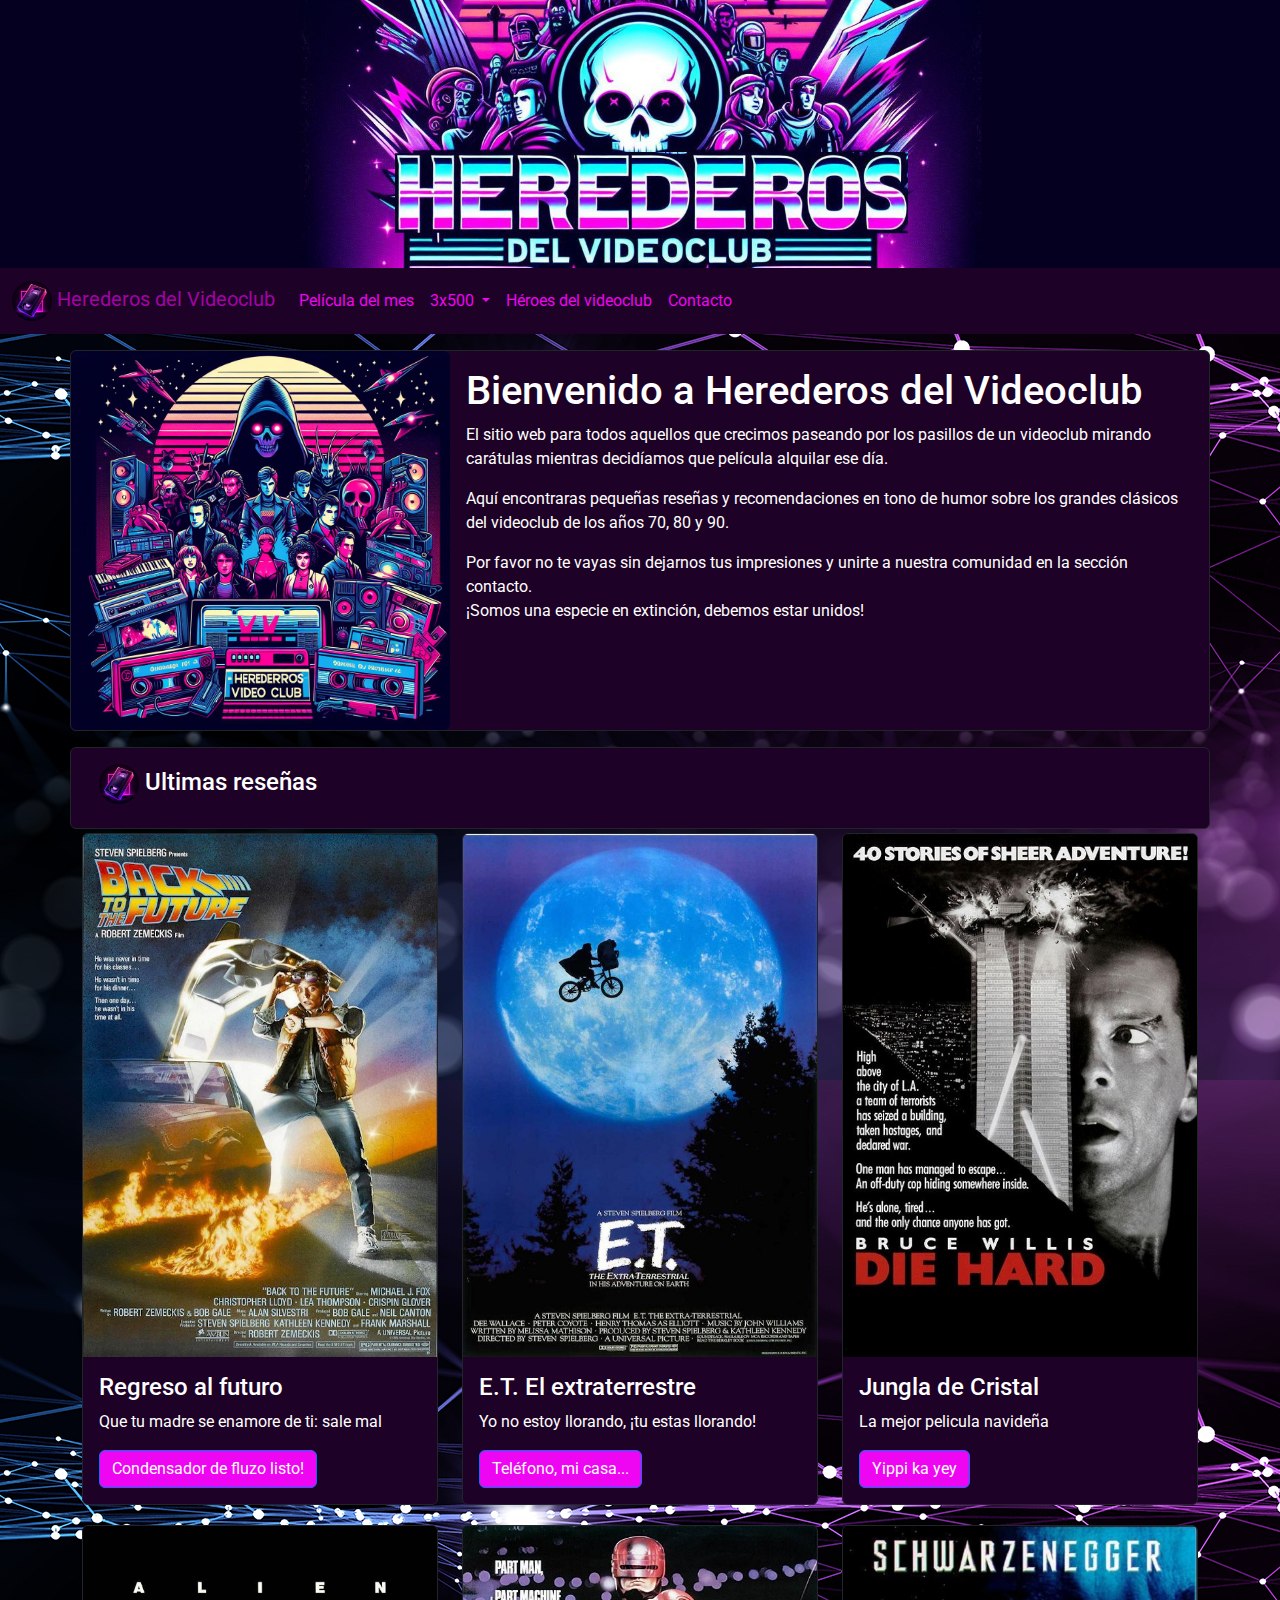
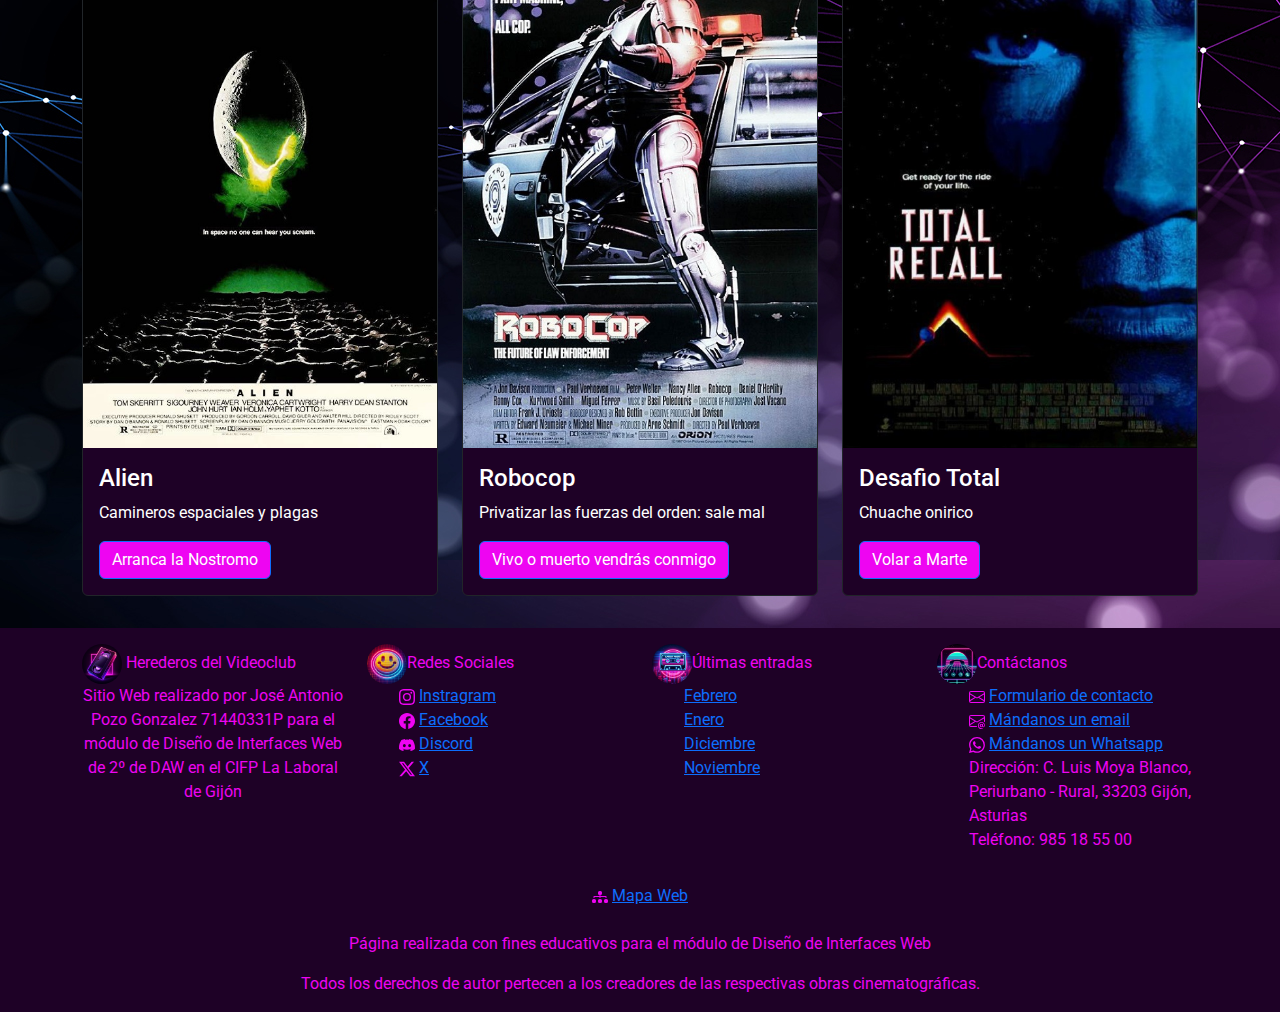
==== index.html @ 377fb8b8 "Subida de Archivos o punto inicial" ====
<!DOCTYPE html>
<!-- Pozo González José Antonio. DNI: 71440331P-->
<!-- email: iwc70842@educastur.es-->
<html lang="es">

<head>
  <meta charset="UTF-8"/>
  <meta name="viewport" content="width=device-width, initial-scale=1"/>
  <link type="text/css" rel="stylesheet" href="bs/css/bootstrap.min.css"/>
  <link type="text/css" rel="stylesheet" href="/css/estilo.css"/>  
  <link rel="preconnect" href="https://fonts.googleapis.com"/>
  <link rel="preconnect" href="https://fonts.gstatic.com" crossorigin/>
  <link href="https://fonts.googleapis.com/css2?family=Roboto&display=swap" rel="stylesheet"/>
  <title>Herederos del videoclub</title>
</head>

<body>
  <script src="bs/js/bootstrap.bundle.min.js"></script>

  <header>  
    <a href="index.html"><img src="/img/cabecera.jpg" class="img-fluid"  width="100%" alt="Logo Herederos del Videoclub"></a>      
  </header>  
    
  <nav class="navbar navbar-expand-sm sticky-top">
    <div class="container-fluid">
      <a class="navbar-brand" href="/index.html"><img src="/img/logo.jpg" alt="Logo Herederos" style="width:40px;" class="rounded-pill"> Herederos del Videoclub </a>
      <button class="navbar-toggler" type="button" data-bs-toggle="collapse" data-bs-target="#collapsibleNavbar">
        <span class="navbar-toggler-icon"></span>
      </button>
      <div class="collapse navbar-collapse" id="collapsibleNavbar">
        <ul class="navbar-nav">
          <li class="nav-item">
            <a class="nav-link" href="peliculames.html#regreso">Película del mes</a>
          </li>          
          <li class="nav-item dropdown">            
             <a class="nav-link dropdown-toggle" href="/3x500.html" id="navbarScrollingDropdown" role="button" data-bs-toggle="dropdown" aria-expanded="false">
             3x500
            </a>
            <ul class="dropdown-menu" aria-labelledby="navbarScrollingDropdown">
              <li><a class="dropdown-item" href="/3x500.html#sly">Pack Stallone</a></li>
              <li><a class="dropdown-item" href="/3x500.html#Schwarzenegger">Pack Schwarzenegger</a></li>             
              <li><a class="dropdown-item" href="/3x500.html#Van Damme">Pack Jean-Claude Van Damme</a></li>
            </ul>
          </li>         
          <li class="nav-item">
            <a class="nav-link" href="HeroesVHS.html#heroes">Héroes del videoclub</a>
          </li>
          <li class="nav-item">
            <a class="nav-link" href="contacto.html#formulario">Contacto</a>
          </li>
        </ul>
      </div>
    </div>
  </nav>

  <main>
    <section>
      <div class="container mt-3">
        <div class="row justify-content-between">
          <div class="card mb-3 border-dark text-white px-0">  
            <div class="row g-0">         
              <div class="col-md-4">
                <img src="/img/Portada.jpg" class="img-fluid rounded" alt="Imagen de los herederos del videoclub">
              </div>
              <div class="col-md-8">
                <div class="card-body">
                  <h1 class="card-title">Bienvenido a Herederos del Videoclub</h1>
                  <p class="card-text">El sitio web para todos aquellos que crecimos paseando por los pasillos de un videoclub mirando carátulas mientras decidíamos que película alquilar ese día. </p>
                  <p> Aquí encontraras pequeñas reseñas y recomendaciones en tono de humor sobre los grandes clásicos del videoclub de los años 70, 80 y 90.</p>
                  <p> Por favor no te vayas sin dejarnos tus impresiones y unirte a nuestra comunidad en la sección contacto. <br> ¡Somos una especie en extinción, debemos estar unidos!</p>                  
                </div>
              </div>
            </div> 
          </div>         
        </div>
      </div>
    </section>
    <section>      
      <div class="container">
        <div class="row">
          <div class="card border-dark text-white"> 
            <div class="card-body">
              <h4 class="card-title"><img src="/img/logo.jpg" alt="Logo Herederos" style="width:40px;" class="rounded-pill"> Ultimas reseñas</h4>
            </div>
          </div>
        </div>
      </div>
      <div class="container mt-1">
        <div class="row justify-content-between">
          <div class="col-sm-4">
            <div class="card border-dark mb-3 text-white">
              <img class="card-img-top" src="/img/regresofuturo.jpg" alt="Caratula Regreso al futuro">
              <div class="card-body">
                <h4 class="card-title">Regreso al futuro</h4>
                <p class="card-text">Que tu madre se enamore de ti: sale mal</p>
                <a href="peliculames.html#regreso" class="btn btn-primary">Condensador de fluzo listo!</a>
              </div>
            </div>
          </div>
          <div class="col-sm-4">
            <div class="card border-dark mb-3 text-white">
              <img class="card-img-top" src="/img/ET.jpg" alt="Caratula E.T. El extraterrestre">
              <div class="card-body">
                <h4 class="card-title">E.T. El extraterrestre</h4>
                <p class="card-text">Yo no estoy llorando, ¡tu estas llorando!</p>
                <a href="/peliculames.html#ET" class="btn btn-primary">Teléfono, mi casa...</a>
              </div>
            </div>
          </div>
          <div class="col-sm-4">
            <div class="card border-dark mb-3 text-white">
              <img class="card-img-top" src="/img/JunglaCristal.jpg" alt="Caratula La jungla de cristal">
              <div class="card-body">
                <h4 class="card-title">Jungla de Cristal</h4>
                <p class="card-text">La mejor pelicula navideña</p>
                <a href="peliculames.html#jungla" class="btn btn-primary">Yippi ka yey</a>
              </div>
            </div>
          </div>
        </div>
      </div>
      <div class="container mt-1">
        <div class="row justify-content-between">
          <div class="col-sm-4">
            <div class="card border-dark mb-3 text-white">
              <img class="card-img-top" src="/img/alien.jpg" alt="Caratula Alien">
              <div class="card-body">
                <h4 class="card-title">Alien</h4>
                <p class="card-text">Camineros espaciales y plagas</p>
                <a href="peliculames.html#alien" class="btn btn-primary">Arranca la Nostromo</a>
              </div>
            </div>
          </div>
          <div class="col-sm-4">
            <div class="card border-dark mb-3 text-white">
              <img class="card-img-top" src="/img/Robocop.jpg" alt="Caratula Robocop">
              <div class="card-body">
                <h4 class="card-title">Robocop</h4>
                <p class="card-text">Privatizar las fuerzas del orden: sale mal</p>
                <a href="/peliculames.html#robocop" class="btn btn-primary">Vivo o muerto vendrás conmigo</a>
              </div>
            </div>
          </div>
          <div class="col-sm-4">
            <div class="card border-dark mb-3 text-white">
              <img class="card-img-top" src="/img/DesafioTotal.jpg" alt="Caratula Desafio Total">
              <div class="card-body">
                <h4 class="card-title">Desafio Total</h4>
                <p class="card-text">Chuache onirico</p>
                <a href="/peliculames.html#desafio" class="btn btn-primary">Volar a Marte</a>
              </div>
            </div>
          </div>
        </div>
      </div>
    </section>  
  </main>

  <footer class="footer">
    <div class="container mt-3">
      <div class="row justify-content-around">
        <div class="col-sm-3 mt-3">
          <img src="/img/logo.jpg" alt="Logo Herederos" style="width:40px;" class="rounded-pill"> Herederos del Videoclub          
          <p class="text-center">Sitio Web realizado por José Antonio Pozo Gonzalez 71440331P para el módulo de Diseño de Interfaces Web de 2º de DAW en el CIFP La Laboral de Gijón</p>          
        </div>        
        <div class="col-sm-3 mt-3">
          <img src="/img/rrss.jpg" alt="Redes Sociales" style="width:40px;" class="rounded-pill">Redes Sociales
          
          <ul>
            <li>
              <svg xmlns="http://www.w3.org/2000/svg" width="16" height="16" fill="currentColor" class="bi bi-instagram" viewBox="0 0 16 16">
                <path d="M8 0C5.829 0 5.556.01 4.703.048 3.85.088 3.269.222 2.76.42a3.917 3.917 0 0 0-1.417.923A3.927 3.927 0 0 0 .42 2.76C.222 3.268.087 3.85.048 4.7.01 5.555 0 5.827 0 8.001c0 2.172.01 2.444.048 3.297.04.852.174 1.433.372 1.942.205.526.478.972.923 1.417.444.445.89.719 1.416.923.51.198 1.09.333 1.942.372C5.555 15.99 5.827 16 8 16s2.444-.01 3.298-.048c.851-.04 1.434-.174 1.943-.372a3.916 3.916 0 0 0 1.416-.923c.445-.445.718-.891.923-1.417.197-.509.332-1.09.372-1.942C15.99 10.445 16 10.173 16 8s-.01-2.445-.048-3.299c-.04-.851-.175-1.433-.372-1.941a3.926 3.926 0 0 0-.923-1.417A3.911 3.911 0 0 0 13.24.42c-.51-.198-1.092-.333-1.943-.372C10.443.01 10.172 0 7.998 0h.003zm-.717 1.442h.718c2.136 0 2.389.007 3.232.046.78.035 1.204.166 1.486.275.373.145.64.319.92.599.28.28.453.546.598.92.11.281.24.705.275 1.485.039.843.047 1.096.047 3.231s-.008 2.389-.047 3.232c-.035.78-.166 1.203-.275 1.485a2.47 2.47 0 0 1-.599.919c-.28.28-.546.453-.92.598-.28.11-.704.24-1.485.276-.843.038-1.096.047-3.232.047s-2.39-.009-3.233-.047c-.78-.036-1.203-.166-1.485-.276a2.478 2.478 0 0 1-.92-.598 2.48 2.48 0 0 1-.6-.92c-.109-.281-.24-.705-.275-1.485-.038-.843-.046-1.096-.046-3.233 0-2.136.008-2.388.046-3.231.036-.78.166-1.204.276-1.486.145-.373.319-.64.599-.92.28-.28.546-.453.92-.598.282-.11.705-.24 1.485-.276.738-.034 1.024-.044 2.515-.045v.002zm4.988 1.328a.96.96 0 1 0 0 1.92.96.96 0 0 0 0-1.92zm-4.27 1.122a4.109 4.109 0 1 0 0 8.217 4.109 4.109 0 0 0 0-8.217zm0 1.441a2.667 2.667 0 1 1 0 5.334 2.667 2.667 0 0 1 0-5.334"/>
              </svg>
              <a href="https://www.instagram.com">Instragram</a>
            </li>           
            <li>
              <svg xmlns="http://www.w3.org/2000/svg" width="16" height="16" fill="currentColor" class="bi bi-facebook" viewBox="0 0 16 16">
                <path d="M16 8.049c0-4.446-3.582-8.05-8-8.05C3.58 0-.002 3.603-.002 8.05c0 4.017 2.926 7.347 6.75 7.951v-5.625h-2.03V8.05H6.75V6.275c0-2.017 1.195-3.131 3.022-3.131.876 0 1.791.157 1.791.157v1.98h-1.009c-.993 0-1.303.621-1.303 1.258v1.51h2.218l-.354 2.326H9.25V16c3.824-.604 6.75-3.934 6.75-7.951"/>
              </svg>
              <a href="https://www.facebook.com">Facebook</a>
            </li>
            <li>
              <svg xmlns="http://www.w3.org/2000/svg" width="16" height="16" fill="currentColor" class="bi bi-discord" viewBox="0 0 16 16">
                <path d="M13.545 2.907a13.227 13.227 0 0 0-3.257-1.011.05.05 0 0 0-.052.025c-.141.25-.297.577-.406.833a12.19 12.19 0 0 0-3.658 0 8.258 8.258 0 0 0-.412-.833.051.051 0 0 0-.052-.025c-1.125.194-2.22.534-3.257 1.011a.041.041 0 0 0-.021.018C.356 6.024-.213 9.047.066 12.032c.001.014.01.028.021.037a13.276 13.276 0 0 0 3.995 2.02.05.05 0 0 0 .056-.019c.308-.42.582-.863.818-1.329a.05.05 0 0 0-.01-.059.051.051 0 0 0-.018-.011 8.875 8.875 0 0 1-1.248-.595.05.05 0 0 1-.02-.066.051.051 0 0 1 .015-.019c.084-.063.168-.129.248-.195a.05.05 0 0 1 .051-.007c2.619 1.196 5.454 1.196 8.041 0a.052.052 0 0 1 .053.007c.08.066.164.132.248.195a.051.051 0 0 1-.004.085 8.254 8.254 0 0 1-1.249.594.05.05 0 0 0-.03.03.052.052 0 0 0 .003.041c.24.465.515.909.817 1.329a.05.05 0 0 0 .056.019 13.235 13.235 0 0 0 4.001-2.02.049.049 0 0 0 .021-.037c.334-3.451-.559-6.449-2.366-9.106a.034.034 0 0 0-.02-.019Zm-8.198 7.307c-.789 0-1.438-.724-1.438-1.612 0-.889.637-1.613 1.438-1.613.807 0 1.45.73 1.438 1.613 0 .888-.637 1.612-1.438 1.612m5.316 0c-.788 0-1.438-.724-1.438-1.612 0-.889.637-1.613 1.438-1.613.807 0 1.451.73 1.438 1.613 0 .888-.631 1.612-1.438 1.612"/>
              </svg>
              <a href="https://discord.com/">Discord</a>
            </li>
            <li>
              <svg xmlns="http://www.w3.org/2000/svg" width="16" height="16" fill="currentColor" class="bi bi-twitter-x" viewBox="0 0 16 16">
                <path d="M12.6.75h2.454l-5.36 6.142L16 15.25h-4.937l-3.867-5.07-4.425 5.07H.316l5.733-6.57L0 .75h5.063l3.495 4.633L12.601.75Zm-.86 13.028h1.36L4.323 2.145H2.865l8.875 11.633Z"/>
              </svg>
              <a href="https://twitter.com">X</a>
            </li>
          </ul>                  
        </div>
        <div class="col-sm-3 mt-3">
          <img src="/img/utlimasEntradas.jpg" alt="Ultimas entradas" style="width:40px;" class="rounded-pill">Últimas entradas
          <ul>
            <li>
              <a href="peliculames.html#regreso">Febrero</a>
            </li>
            <li>
              <a href="peliculames.html#ET">Enero</a>
            </li>
            <li>
              <a href="peliculames.html#jungla">Diciembre</a>
            </li>
            <li>
              <a href="peliculames.html#alien">Noviembre</a>
            </li>
           
          </ul>        
        </div>
        <div class="col-sm-3 mt-3">
          <img src="/img/Contacto.jpg" alt="Contacto" style="width:40px;" class="rounded-pill">Contáctanos  
          <ul>
            <li>
              <svg xmlns="http://www.w3.org/2000/svg" width="16" height="16" fill="currentColor" class="bi bi-envelope" viewBox="0 0 16 16">
                <path d="M0 4a2 2 0 0 1 2-2h12a2 2 0 0 1 2 2v8a2 2 0 0 1-2 2H2a2 2 0 0 1-2-2zm2-1a1 1 0 0 0-1 1v.217l7 4.2 7-4.2V4a1 1 0 0 0-1-1zm13 2.383-4.708 2.825L15 11.105zm-.034 6.876-5.64-3.471L8 9.583l-1.326-.795-5.64 3.47A1 1 0 0 0 2 13h12a1 1 0 0 0 .966-.741M1 11.105l4.708-2.897L1 5.383z"/>
              </svg>
              <a href="contacto.html">Formulario de contacto</a>
            </li>
            <li>
              <svg xmlns="http://www.w3.org/2000/svg" width="16" height="16" fill="currentColor" class="bi bi-envelope-at" viewBox="0 0 16 16">
                <path d="M2 2a2 2 0 0 0-2 2v8.01A2 2 0 0 0 2 14h5.5a.5.5 0 0 0 0-1H2a1 1 0 0 1-.966-.741l5.64-3.471L8 9.583l7-4.2V8.5a.5.5 0 0 0 1 0V4a2 2 0 0 0-2-2zm3.708 6.208L1 11.105V5.383zM1 4.217V4a1 1 0 0 1 1-1h12a1 1 0 0 1 1 1v.217l-7 4.2z"/>
                <path d="M14.247 14.269c1.01 0 1.587-.857 1.587-2.025v-.21C15.834 10.43 14.64 9 12.52 9h-.035C10.42 9 9 10.36 9 12.432v.214C9 14.82 10.438 16 12.358 16h.044c.594 0 1.018-.074 1.237-.175v-.73c-.245.11-.673.18-1.18.18h-.044c-1.334 0-2.571-.788-2.571-2.655v-.157c0-1.657 1.058-2.724 2.64-2.724h.04c1.535 0 2.484 1.05 2.484 2.326v.118c0 .975-.324 1.39-.639 1.39-.232 0-.41-.148-.41-.42v-2.19h-.906v.569h-.03c-.084-.298-.368-.63-.954-.63-.778 0-1.259.555-1.259 1.4v.528c0 .892.49 1.434 1.26 1.434.471 0 .896-.227 1.014-.643h.043c.118.42.617.648 1.12.648Zm-2.453-1.588v-.227c0-.546.227-.791.573-.791.297 0 .572.192.572.708v.367c0 .573-.253.744-.564.744-.354 0-.581-.215-.581-.8Z"/>
              </svg>
              <a href="mailto:herederosdelvideoclub@correo.com">Mándanos un email</a>
            </li>
            <li>
              <svg xmlns="http://www.w3.org/2000/svg" width="16" height="16" fill="currentColor" class="bi bi-whatsapp" viewBox="0 0 16 16">
                <path d="M13.601 2.326A7.854 7.854 0 0 0 7.994 0C3.627 0 .068 3.558.064 7.926c0 1.399.366 2.76 1.057 3.965L0 16l4.204-1.102a7.933 7.933 0 0 0 3.79.965h.004c4.368 0 7.926-3.558 7.93-7.93A7.898 7.898 0 0 0 13.6 2.326zM7.994 14.521a6.573 6.573 0 0 1-3.356-.92l-.24-.144-2.494.654.666-2.433-.156-.251a6.56 6.56 0 0 1-1.007-3.505c0-3.626 2.957-6.584 6.591-6.584a6.56 6.56 0 0 1 4.66 1.931 6.557 6.557 0 0 1 1.928 4.66c-.004 3.639-2.961 6.592-6.592 6.592zm3.615-4.934c-.197-.099-1.17-.578-1.353-.646-.182-.065-.315-.099-.445.099-.133.197-.513.646-.627.775-.114.133-.232.148-.43.05-.197-.1-.836-.308-1.592-.985-.59-.525-.985-1.175-1.103-1.372-.114-.198-.011-.304.088-.403.087-.088.197-.232.296-.346.1-.114.133-.198.198-.33.065-.134.034-.248-.015-.347-.05-.099-.445-1.076-.612-1.47-.16-.389-.323-.335-.445-.34-.114-.007-.247-.007-.38-.007a.729.729 0 0 0-.529.247c-.182.198-.691.677-.691 1.654 0 .977.71 1.916.81 2.049.098.133 1.394 2.132 3.383 2.992.47.205.84.326 1.129.418.475.152.904.129 1.246.08.38-.058 1.171-.48 1.338-.943.164-.464.164-.86.114-.943-.049-.084-.182-.133-.38-.232z"/>
              </svg>
              <a href="https://api.whatsapp.com/send/?phone=34666123123">Mándanos un Whatsapp</a>
              
            </li>
            <li>
              <p>Dirección: C. Luis Moya Blanco, Periurbano - Rural, 33203 Gijón, Asturias <br>Teléfono: 985 18 55 00</p>
            </li>
          </ul>
                 
        </div>        
      </div>
    </div>
    <div class="container mt-3">
     <div class="row justify-content-around">
        <div class="col-12" style="text-align: center;">
          <svg xmlns="http://www.w3.org/2000/svg" width="16" height="16" fill="currentColor" class="bi bi-diagram-3-fill" viewBox="0 0 16 16">
            <path fill-rule="evenodd" d="M6 3.5A1.5 1.5 0 0 1 7.5 2h1A1.5 1.5 0 0 1 10 3.5v1A1.5 1.5 0 0 1 8.5 6v1H14a.5.5 0 0 1 .5.5v1a.5.5 0 0 1-1 0V8h-5v.5a.5.5 0 0 1-1 0V8h-5v.5a.5.5 0 0 1-1 0v-1A.5.5 0 0 1 2 7h5.5V6A1.5 1.5 0 0 1 6 4.5zm-6 8A1.5 1.5 0 0 1 1.5 10h1A1.5 1.5 0 0 1 4 11.5v1A1.5 1.5 0 0 1 2.5 14h-1A1.5 1.5 0 0 1 0 12.5zm6 0A1.5 1.5 0 0 1 7.5 10h1a1.5 1.5 0 0 1 1.5 1.5v1A1.5 1.5 0 0 1 8.5 14h-1A1.5 1.5 0 0 1 6 12.5zm6 0a1.5 1.5 0 0 1 1.5-1.5h1a1.5 1.5 0 0 1 1.5 1.5v1a1.5 1.5 0 0 1-1.5 1.5h-1a1.5 1.5 0 0 1-1.5-1.5z"/>
          </svg>
          <a href="/mapaweb.html">Mapa Web</a><br><br>
         <p class="text-center">Página realizada con fines educativos para el módulo de Diseño de Interfaces Web</p>
         <p class="text-center">Todos los derechos de autor pertecen a los creadores de las respectivas obras cinematográficas.</p>
        </div>
      </div>
    </div>
    
  </footer>
</body>

</html>
---- css/estilo.css ----
/* Pozo González José Antonio. DNI: 71440331P email: iwc70842@educastur.es*/   

/*Fuente para la web*/
body {
  font-family: 'Roboto', sans-serif;  
}
/*Sobreescritura de colores para adecuar a la gama cromatica*/
.nav-link{
  color: #EE05F2;
}
.nav-link:hover{
  color: #5005f2;
}
.navbar-brand{
  color: #A303A6
}
.navbar-brand:hover{
  color: #5005F2
}
.nav-item.dropdown .dropdown-menu {
  background-color: #1e0126 !important;
  color: #EE05F2;
}
.dropdown-item {
  color: #EE05F2;
}
.dropdown-item:hover {
  background-color: #1e0126;
  color: #5005F2;
}
.navbar-nav .nav-link.show {
  color: #5005F2;
}
.navbar{
  background-color: #1e0126;
}
.btn-primary{
  background-color: #EE05F2;
}
.btn-primary:hoover{
  background-color: #5005f2;
}
.card{
  background-color: #1e0126;  
}
footer{
  background-color: #1e0126;
  color: #EE05F2;
}

/*Imagen de fondo del cuerpo de la web*/
body {
  background-image: url("/img/retro-synthwave_background-01.jpg");
}

/*Modificaciones para el formulario y la tabla de resultados PHP*/
#formulario{
  display: flex;
  justify-content: space-evenly;
  align-items: center;
}
table {
  padding: 5px;
  width: 75%;
  background-color: #1e0126;
  color: #EE05F2;
  margin: auto;  
}
td{
  color: #5005f2;
  border: 1px solid black;
}
li{
  list-style:none;
  color: #EE05F2;
}

/*Modificaciones para la pagina del Mapa Web*/

#mapaweb{
  display: flex;
  justify-content: space-evenly;
  align-items: center;
}
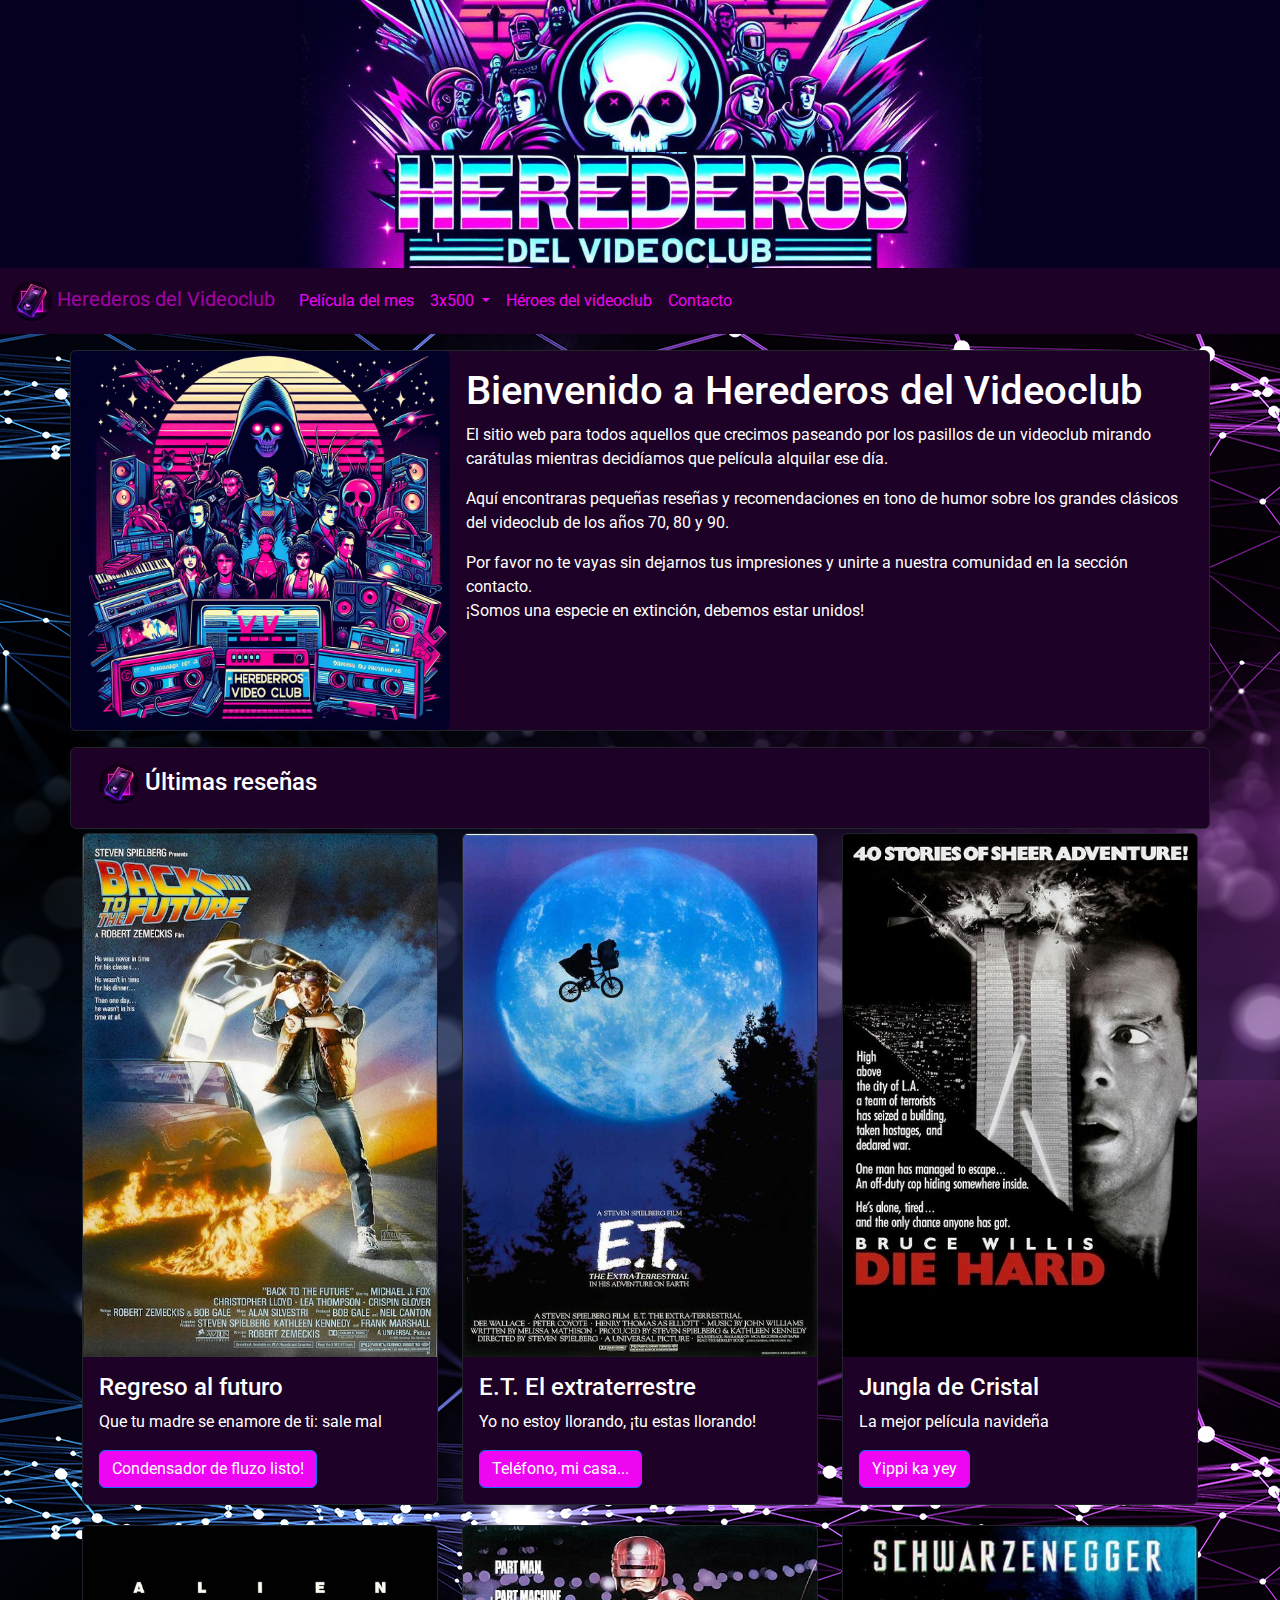
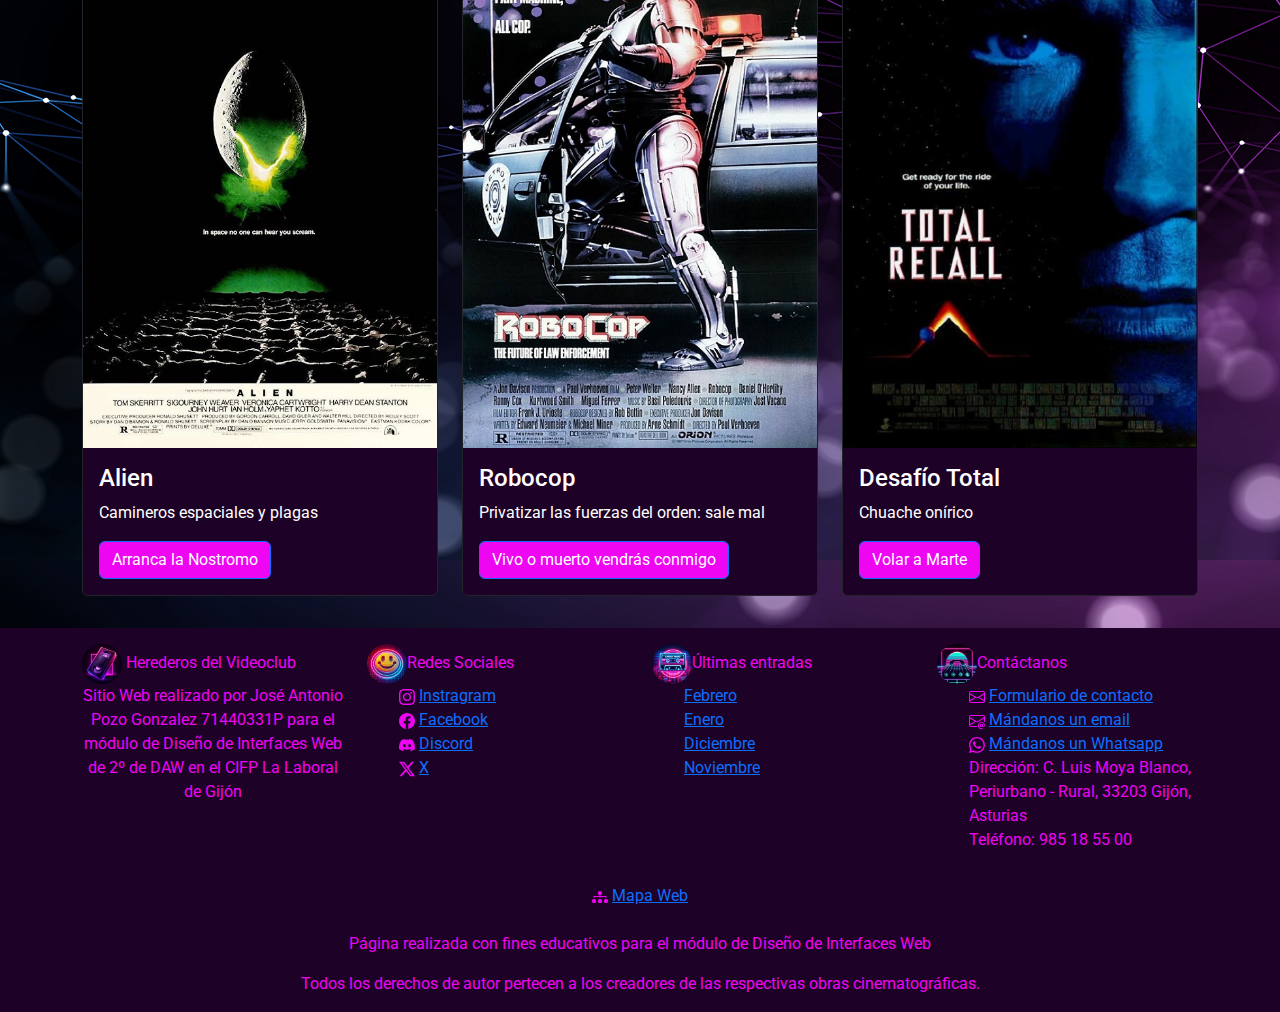
==== commit 8e4e0d03: "Modificacion de tildes en index.html" ====
--- a/index.html
+++ b/index.html
@@ -80,7 +80,7 @@
         <div class="row">
           <div class="card border-dark text-white"> 
             <div class="card-body">
-              <h4 class="card-title"><img src="/img/logo.jpg" alt="Logo Herederos" style="width:40px;" class="rounded-pill"> Ultimas reseñas</h4>
+              <h4 class="card-title"><img src="/img/logo.jpg" alt="Logo Herederos" style="width:40px;" class="rounded-pill"> Últimas reseñas</h4>
             </div>
           </div>
         </div>
@@ -112,7 +112,7 @@
               <img class="card-img-top" src="/img/JunglaCristal.jpg" alt="Caratula La jungla de cristal">
               <div class="card-body">
                 <h4 class="card-title">Jungla de Cristal</h4>
-                <p class="card-text">La mejor pelicula navideña</p>
+                <p class="card-text">La mejor película navideña</p>
                 <a href="peliculames.html#jungla" class="btn btn-primary">Yippi ka yey</a>
               </div>
             </div>
@@ -145,8 +145,8 @@
             <div class="card border-dark mb-3 text-white">
               <img class="card-img-top" src="/img/DesafioTotal.jpg" alt="Caratula Desafio Total">
               <div class="card-body">
-                <h4 class="card-title">Desafio Total</h4>
-                <p class="card-text">Chuache onirico</p>
+                <h4 class="card-title">Desafío Total</h4>
+                <p class="card-text">Chuache onírico</p>
                 <a href="/peliculames.html#desafio" class="btn btn-primary">Volar a Marte</a>
               </div>
             </div>
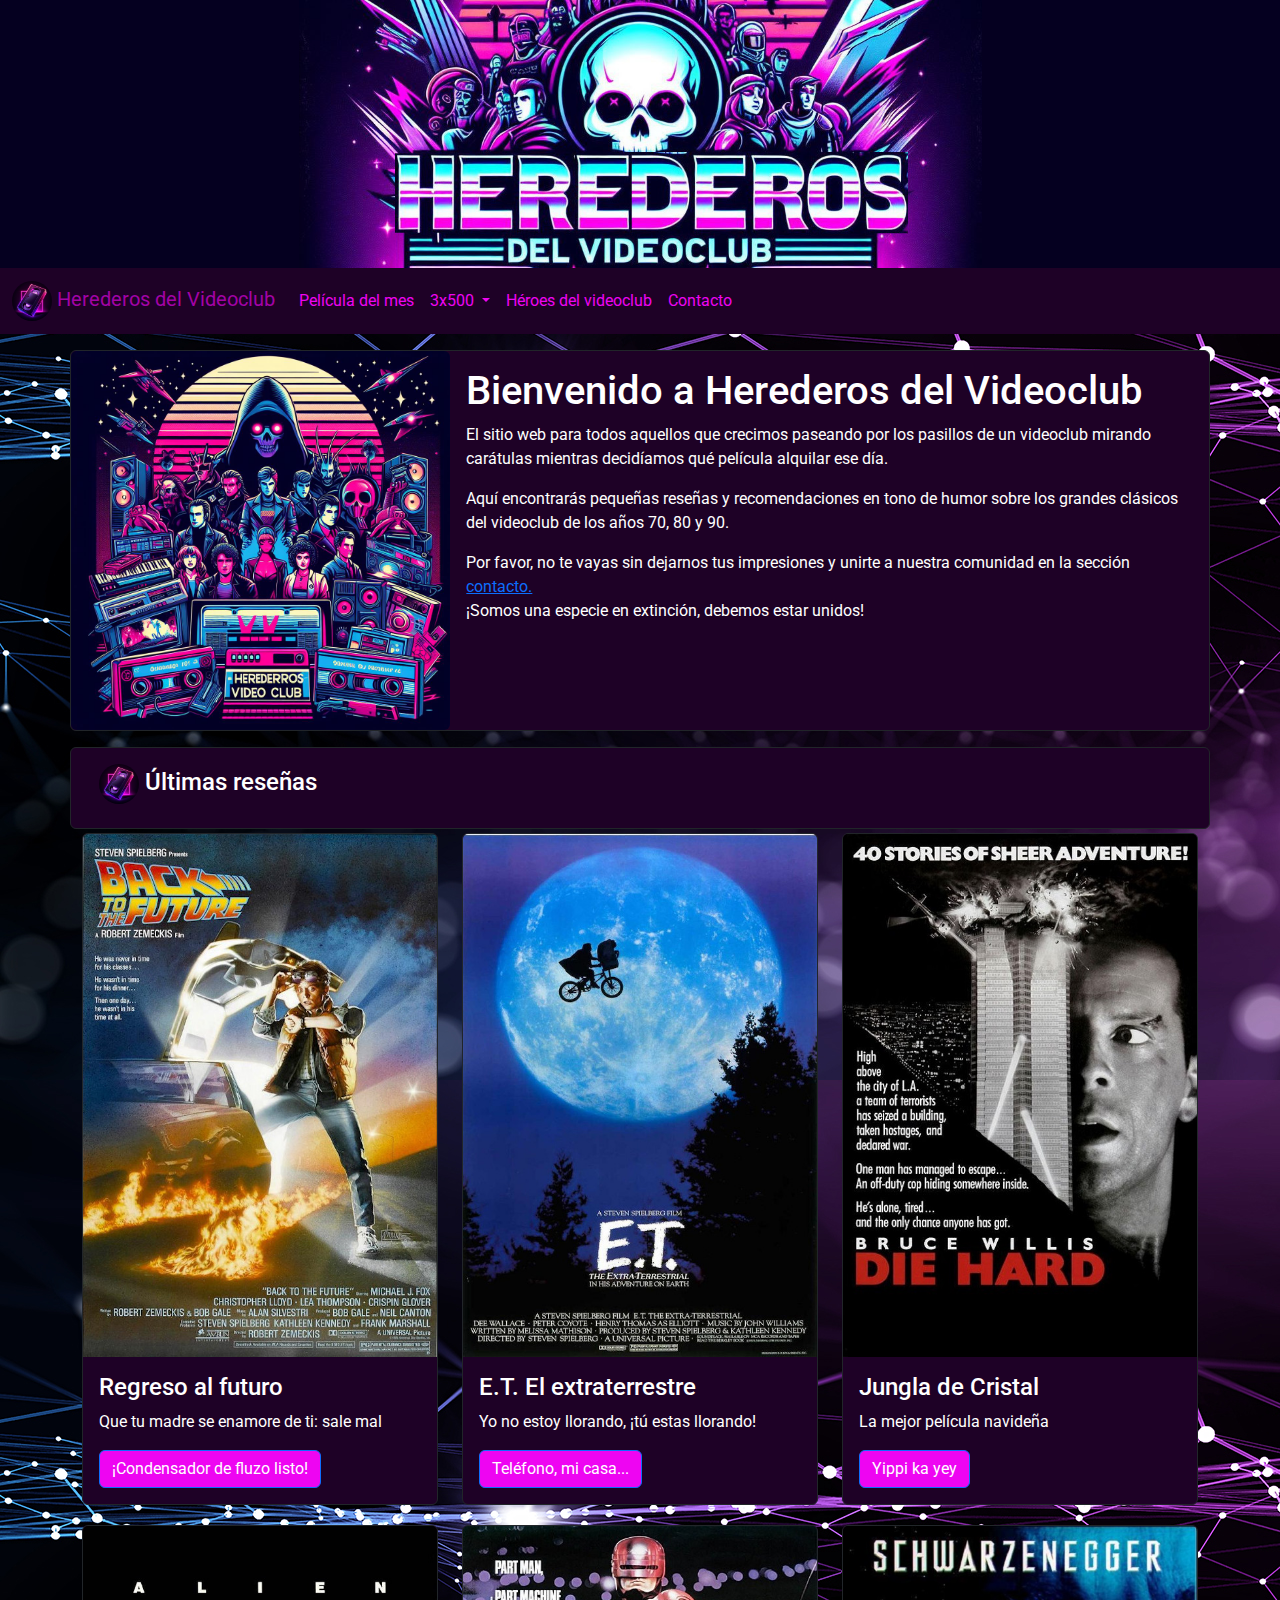
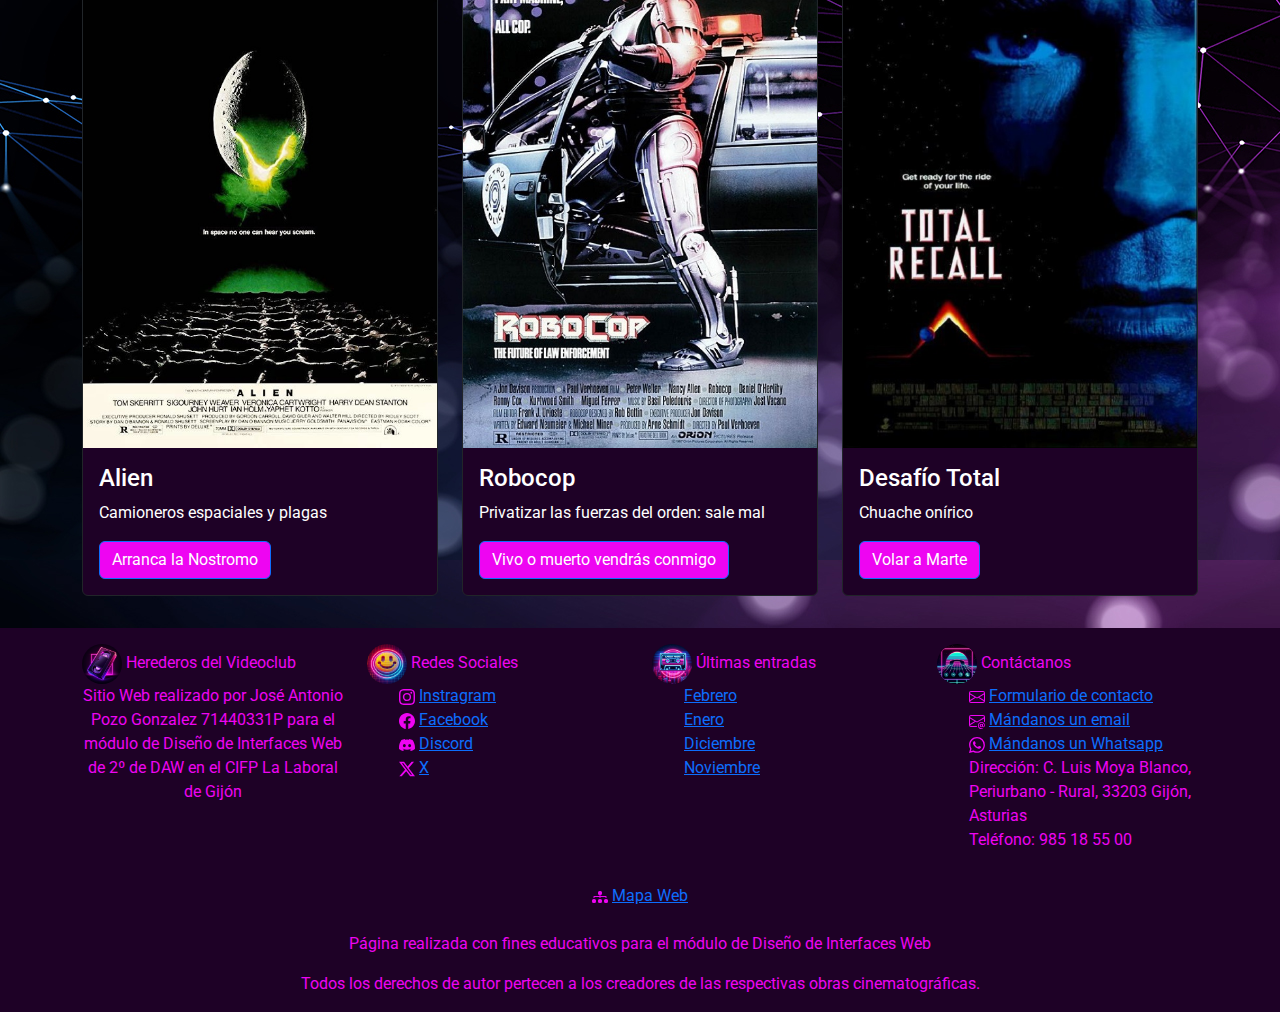
==== commit e79246d4: "Añadidas las correcciones sugeridas" ====
--- a/index.html
+++ b/index.html
@@ -6,6 +6,7 @@
 <head>
   <meta charset="UTF-8"/>
   <meta name="viewport" content="width=device-width, initial-scale=1"/>
+  <link rel="icon" type="image/vnd.icon" href="/img/fav.ico">
   <link type="text/css" rel="stylesheet" href="bs/css/bootstrap.min.css"/>
   <link type="text/css" rel="stylesheet" href="/css/estilo.css"/>  
   <link rel="preconnect" href="https://fonts.googleapis.com"/>
@@ -65,9 +66,9 @@
               <div class="col-md-8">
                 <div class="card-body">
                   <h1 class="card-title">Bienvenido a Herederos del Videoclub</h1>
-                  <p class="card-text">El sitio web para todos aquellos que crecimos paseando por los pasillos de un videoclub mirando carátulas mientras decidíamos que película alquilar ese día. </p>
-                  <p> Aquí encontraras pequeñas reseñas y recomendaciones en tono de humor sobre los grandes clásicos del videoclub de los años 70, 80 y 90.</p>
-                  <p> Por favor no te vayas sin dejarnos tus impresiones y unirte a nuestra comunidad en la sección contacto. <br> ¡Somos una especie en extinción, debemos estar unidos!</p>                  
+                  <p class="card-text">El sitio web para todos aquellos que crecimos paseando por los pasillos de un videoclub mirando carátulas mientras decidíamos qué película alquilar ese día. </p>
+                  <p> Aquí encontrarás pequeñas reseñas y recomendaciones en tono de humor sobre los grandes clásicos del videoclub de los años 70, 80 y 90.</p>
+                  <p> Por favor, no te vayas sin dejarnos tus impresiones y unirte a nuestra comunidad en la sección <a href="/contacto.html#formulario">contacto.</a><br> ¡Somos una especie en extinción, debemos estar unidos!</p>                  
                 </div>
               </div>
             </div> 
@@ -93,7 +94,7 @@
               <div class="card-body">
                 <h4 class="card-title">Regreso al futuro</h4>
                 <p class="card-text">Que tu madre se enamore de ti: sale mal</p>
-                <a href="peliculames.html#regreso" class="btn btn-primary">Condensador de fluzo listo!</a>
+                <a href="peliculames.html#regreso" class="btn btn-primary">¡Condensador de fluzo listo!</a>
               </div>
             </div>
           </div>
@@ -102,7 +103,7 @@
               <img class="card-img-top" src="/img/ET.jpg" alt="Caratula E.T. El extraterrestre">
               <div class="card-body">
                 <h4 class="card-title">E.T. El extraterrestre</h4>
-                <p class="card-text">Yo no estoy llorando, ¡tu estas llorando!</p>
+                <p class="card-text">Yo no estoy llorando, ¡tú estas llorando!</p>
                 <a href="/peliculames.html#ET" class="btn btn-primary">Teléfono, mi casa...</a>
               </div>
             </div>
@@ -126,7 +127,7 @@
               <img class="card-img-top" src="/img/alien.jpg" alt="Caratula Alien">
               <div class="card-body">
                 <h4 class="card-title">Alien</h4>
-                <p class="card-text">Camineros espaciales y plagas</p>
+                <p class="card-text">Camioneros espaciales y plagas</p>
                 <a href="peliculames.html#alien" class="btn btn-primary">Arranca la Nostromo</a>
               </div>
             </div>
@@ -160,41 +161,41 @@
     <div class="container mt-3">
       <div class="row justify-content-around">
         <div class="col-sm-3 mt-3">
-          <img src="/img/logo.jpg" alt="Logo Herederos" style="width:40px;" class="rounded-pill"> Herederos del Videoclub          
+          <img src="/img/logo.jpg" alt="Logo Herederos" style="width:40px;" class="rounded-pill"> Herederos del Videoclub   
           <p class="text-center">Sitio Web realizado por José Antonio Pozo Gonzalez 71440331P para el módulo de Diseño de Interfaces Web de 2º de DAW en el CIFP La Laboral de Gijón</p>          
         </div>        
         <div class="col-sm-3 mt-3">
-          <img src="/img/rrss.jpg" alt="Redes Sociales" style="width:40px;" class="rounded-pill">Redes Sociales
+          <img src="/img/rrss.jpg" alt="Redes Sociales" style="width:40px;" class="rounded-pill"> Redes Sociales 
           
           <ul>
             <li>
               <svg xmlns="http://www.w3.org/2000/svg" width="16" height="16" fill="currentColor" class="bi bi-instagram" viewBox="0 0 16 16">
                 <path d="M8 0C5.829 0 5.556.01 4.703.048 3.85.088 3.269.222 2.76.42a3.917 3.917 0 0 0-1.417.923A3.927 3.927 0 0 0 .42 2.76C.222 3.268.087 3.85.048 4.7.01 5.555 0 5.827 0 8.001c0 2.172.01 2.444.048 3.297.04.852.174 1.433.372 1.942.205.526.478.972.923 1.417.444.445.89.719 1.416.923.51.198 1.09.333 1.942.372C5.555 15.99 5.827 16 8 16s2.444-.01 3.298-.048c.851-.04 1.434-.174 1.943-.372a3.916 3.916 0 0 0 1.416-.923c.445-.445.718-.891.923-1.417.197-.509.332-1.09.372-1.942C15.99 10.445 16 10.173 16 8s-.01-2.445-.048-3.299c-.04-.851-.175-1.433-.372-1.941a3.926 3.926 0 0 0-.923-1.417A3.911 3.911 0 0 0 13.24.42c-.51-.198-1.092-.333-1.943-.372C10.443.01 10.172 0 7.998 0h.003zm-.717 1.442h.718c2.136 0 2.389.007 3.232.046.78.035 1.204.166 1.486.275.373.145.64.319.92.599.28.28.453.546.598.92.11.281.24.705.275 1.485.039.843.047 1.096.047 3.231s-.008 2.389-.047 3.232c-.035.78-.166 1.203-.275 1.485a2.47 2.47 0 0 1-.599.919c-.28.28-.546.453-.92.598-.28.11-.704.24-1.485.276-.843.038-1.096.047-3.232.047s-2.39-.009-3.233-.047c-.78-.036-1.203-.166-1.485-.276a2.478 2.478 0 0 1-.92-.598 2.48 2.48 0 0 1-.6-.92c-.109-.281-.24-.705-.275-1.485-.038-.843-.046-1.096-.046-3.233 0-2.136.008-2.388.046-3.231.036-.78.166-1.204.276-1.486.145-.373.319-.64.599-.92.28-.28.546-.453.92-.598.282-.11.705-.24 1.485-.276.738-.034 1.024-.044 2.515-.045v.002zm4.988 1.328a.96.96 0 1 0 0 1.92.96.96 0 0 0 0-1.92zm-4.27 1.122a4.109 4.109 0 1 0 0 8.217 4.109 4.109 0 0 0 0-8.217zm0 1.441a2.667 2.667 0 1 1 0 5.334 2.667 2.667 0 0 1 0-5.334"/>
               </svg>
-              <a href="https://www.instagram.com">Instragram</a>
+              <a href="https://www.instagram.com" target="_blank">Instragram</a>
             </li>           
             <li>
               <svg xmlns="http://www.w3.org/2000/svg" width="16" height="16" fill="currentColor" class="bi bi-facebook" viewBox="0 0 16 16">
                 <path d="M16 8.049c0-4.446-3.582-8.05-8-8.05C3.58 0-.002 3.603-.002 8.05c0 4.017 2.926 7.347 6.75 7.951v-5.625h-2.03V8.05H6.75V6.275c0-2.017 1.195-3.131 3.022-3.131.876 0 1.791.157 1.791.157v1.98h-1.009c-.993 0-1.303.621-1.303 1.258v1.51h2.218l-.354 2.326H9.25V16c3.824-.604 6.75-3.934 6.75-7.951"/>
               </svg>
-              <a href="https://www.facebook.com">Facebook</a>
+              <a href="https://www.facebook.com" target="_blank">Facebook</a>
             </li>
             <li>
               <svg xmlns="http://www.w3.org/2000/svg" width="16" height="16" fill="currentColor" class="bi bi-discord" viewBox="0 0 16 16">
                 <path d="M13.545 2.907a13.227 13.227 0 0 0-3.257-1.011.05.05 0 0 0-.052.025c-.141.25-.297.577-.406.833a12.19 12.19 0 0 0-3.658 0 8.258 8.258 0 0 0-.412-.833.051.051 0 0 0-.052-.025c-1.125.194-2.22.534-3.257 1.011a.041.041 0 0 0-.021.018C.356 6.024-.213 9.047.066 12.032c.001.014.01.028.021.037a13.276 13.276 0 0 0 3.995 2.02.05.05 0 0 0 .056-.019c.308-.42.582-.863.818-1.329a.05.05 0 0 0-.01-.059.051.051 0 0 0-.018-.011 8.875 8.875 0 0 1-1.248-.595.05.05 0 0 1-.02-.066.051.051 0 0 1 .015-.019c.084-.063.168-.129.248-.195a.05.05 0 0 1 .051-.007c2.619 1.196 5.454 1.196 8.041 0a.052.052 0 0 1 .053.007c.08.066.164.132.248.195a.051.051 0 0 1-.004.085 8.254 8.254 0 0 1-1.249.594.05.05 0 0 0-.03.03.052.052 0 0 0 .003.041c.24.465.515.909.817 1.329a.05.05 0 0 0 .056.019 13.235 13.235 0 0 0 4.001-2.02.049.049 0 0 0 .021-.037c.334-3.451-.559-6.449-2.366-9.106a.034.034 0 0 0-.02-.019Zm-8.198 7.307c-.789 0-1.438-.724-1.438-1.612 0-.889.637-1.613 1.438-1.613.807 0 1.45.73 1.438 1.613 0 .888-.637 1.612-1.438 1.612m5.316 0c-.788 0-1.438-.724-1.438-1.612 0-.889.637-1.613 1.438-1.613.807 0 1.451.73 1.438 1.613 0 .888-.631 1.612-1.438 1.612"/>
               </svg>
-              <a href="https://discord.com/">Discord</a>
+              <a href="https://discord.com/" target="_blank">Discord</a>
             </li>
             <li>
               <svg xmlns="http://www.w3.org/2000/svg" width="16" height="16" fill="currentColor" class="bi bi-twitter-x" viewBox="0 0 16 16">
                 <path d="M12.6.75h2.454l-5.36 6.142L16 15.25h-4.937l-3.867-5.07-4.425 5.07H.316l5.733-6.57L0 .75h5.063l3.495 4.633L12.601.75Zm-.86 13.028h1.36L4.323 2.145H2.865l8.875 11.633Z"/>
               </svg>
-              <a href="https://twitter.com">X</a>
+              <a href="https://twitter.com" target="_blank">X</a>
             </li>
           </ul>                  
         </div>
         <div class="col-sm-3 mt-3">
-          <img src="/img/utlimasEntradas.jpg" alt="Ultimas entradas" style="width:40px;" class="rounded-pill">Últimas entradas
+          <img src="/img/utlimasEntradas.jpg" alt="Ultimas entradas" style="width:40px;" class="rounded-pill"> Últimas entradas
           <ul>
             <li>
               <a href="peliculames.html#regreso">Febrero</a>
@@ -212,7 +213,7 @@
           </ul>        
         </div>
         <div class="col-sm-3 mt-3">
-          <img src="/img/Contacto.jpg" alt="Contacto" style="width:40px;" class="rounded-pill">Contáctanos  
+          <img src="/img/Contacto.jpg" alt="Contacto" style="width:40px;" class="rounded-pill"> Contáctanos  
           <ul>
             <li>
               <svg xmlns="http://www.w3.org/2000/svg" width="16" height="16" fill="currentColor" class="bi bi-envelope" viewBox="0 0 16 16">
@@ -231,7 +232,7 @@
               <svg xmlns="http://www.w3.org/2000/svg" width="16" height="16" fill="currentColor" class="bi bi-whatsapp" viewBox="0 0 16 16">
                 <path d="M13.601 2.326A7.854 7.854 0 0 0 7.994 0C3.627 0 .068 3.558.064 7.926c0 1.399.366 2.76 1.057 3.965L0 16l4.204-1.102a7.933 7.933 0 0 0 3.79.965h.004c4.368 0 7.926-3.558 7.93-7.93A7.898 7.898 0 0 0 13.6 2.326zM7.994 14.521a6.573 6.573 0 0 1-3.356-.92l-.24-.144-2.494.654.666-2.433-.156-.251a6.56 6.56 0 0 1-1.007-3.505c0-3.626 2.957-6.584 6.591-6.584a6.56 6.56 0 0 1 4.66 1.931 6.557 6.557 0 0 1 1.928 4.66c-.004 3.639-2.961 6.592-6.592 6.592zm3.615-4.934c-.197-.099-1.17-.578-1.353-.646-.182-.065-.315-.099-.445.099-.133.197-.513.646-.627.775-.114.133-.232.148-.43.05-.197-.1-.836-.308-1.592-.985-.59-.525-.985-1.175-1.103-1.372-.114-.198-.011-.304.088-.403.087-.088.197-.232.296-.346.1-.114.133-.198.198-.33.065-.134.034-.248-.015-.347-.05-.099-.445-1.076-.612-1.47-.16-.389-.323-.335-.445-.34-.114-.007-.247-.007-.38-.007a.729.729 0 0 0-.529.247c-.182.198-.691.677-.691 1.654 0 .977.71 1.916.81 2.049.098.133 1.394 2.132 3.383 2.992.47.205.84.326 1.129.418.475.152.904.129 1.246.08.38-.058 1.171-.48 1.338-.943.164-.464.164-.86.114-.943-.049-.084-.182-.133-.38-.232z"/>
               </svg>
-              <a href="https://api.whatsapp.com/send/?phone=34666123123">Mándanos un Whatsapp</a>
+              <a href="https://api.whatsapp.com/send/?phone=34666123123" target="_blank">Mándanos un Whatsapp</a>
               
             </li>
             <li>
